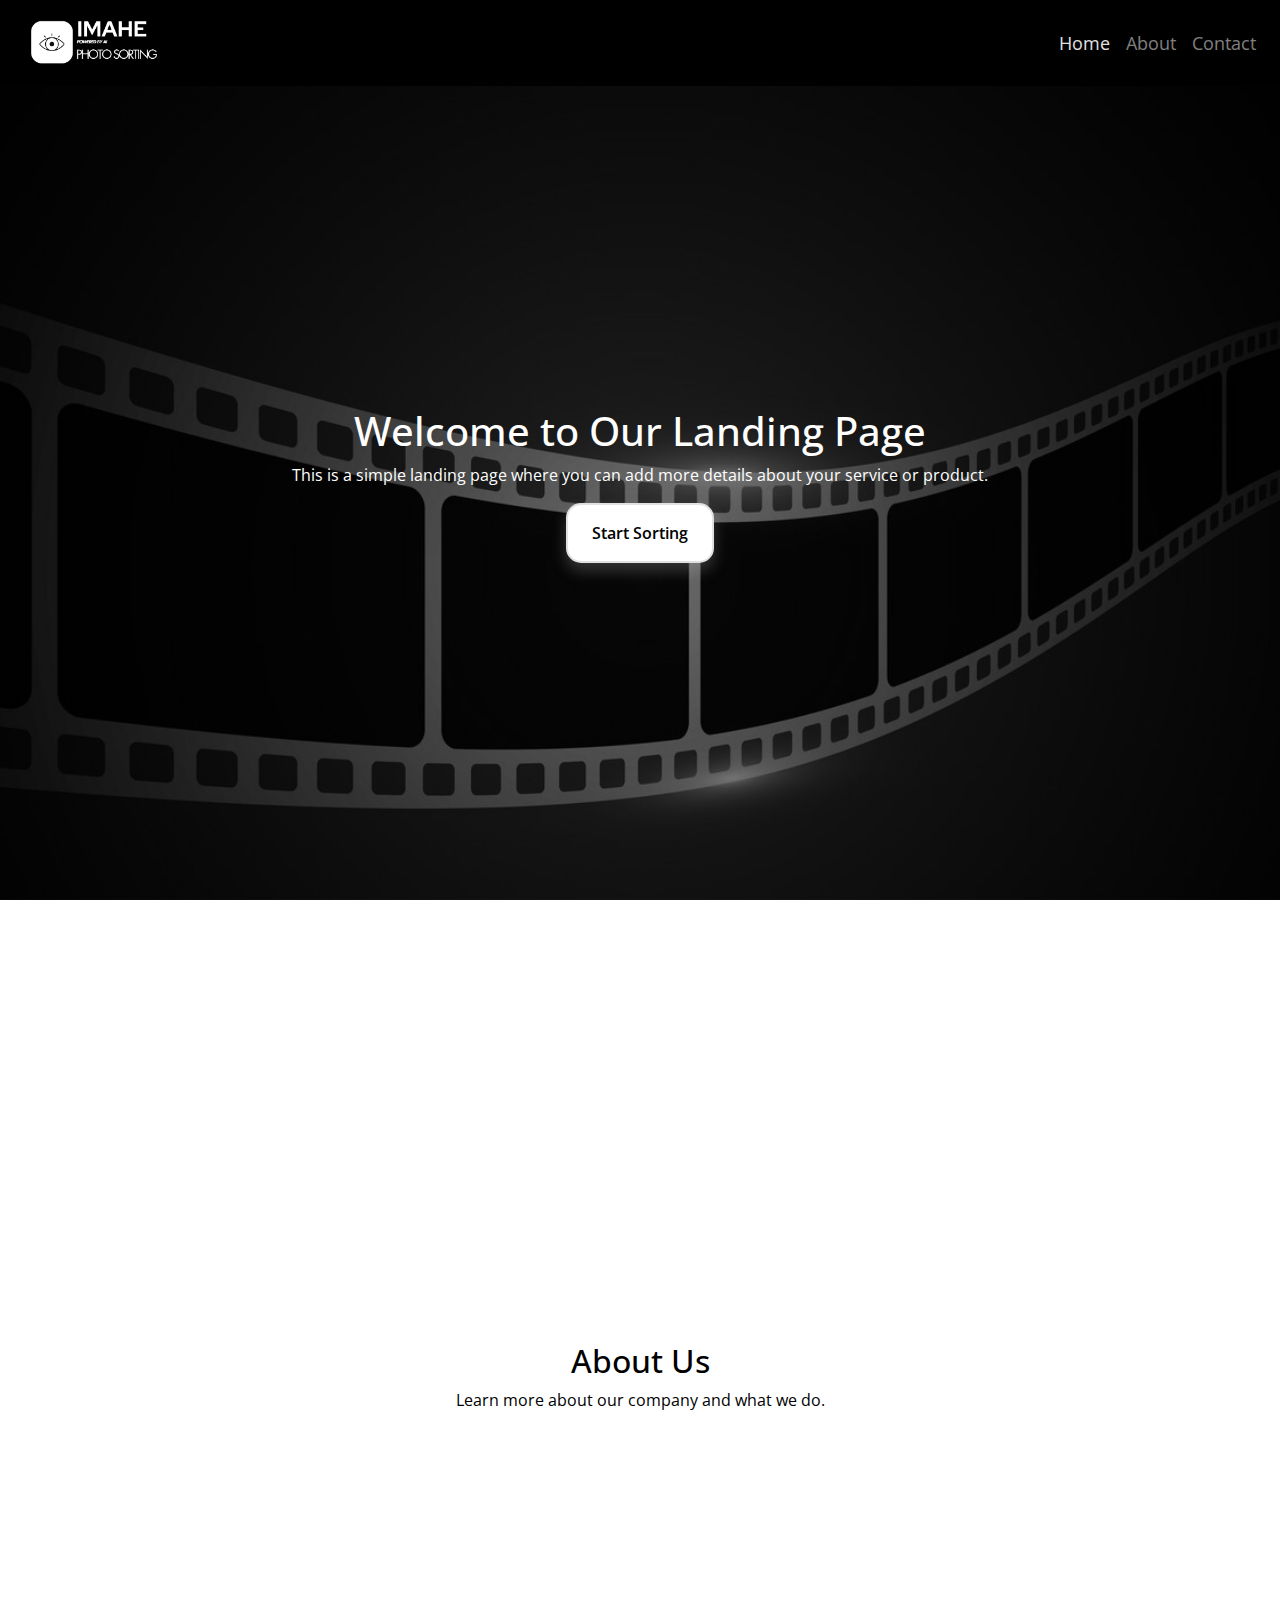
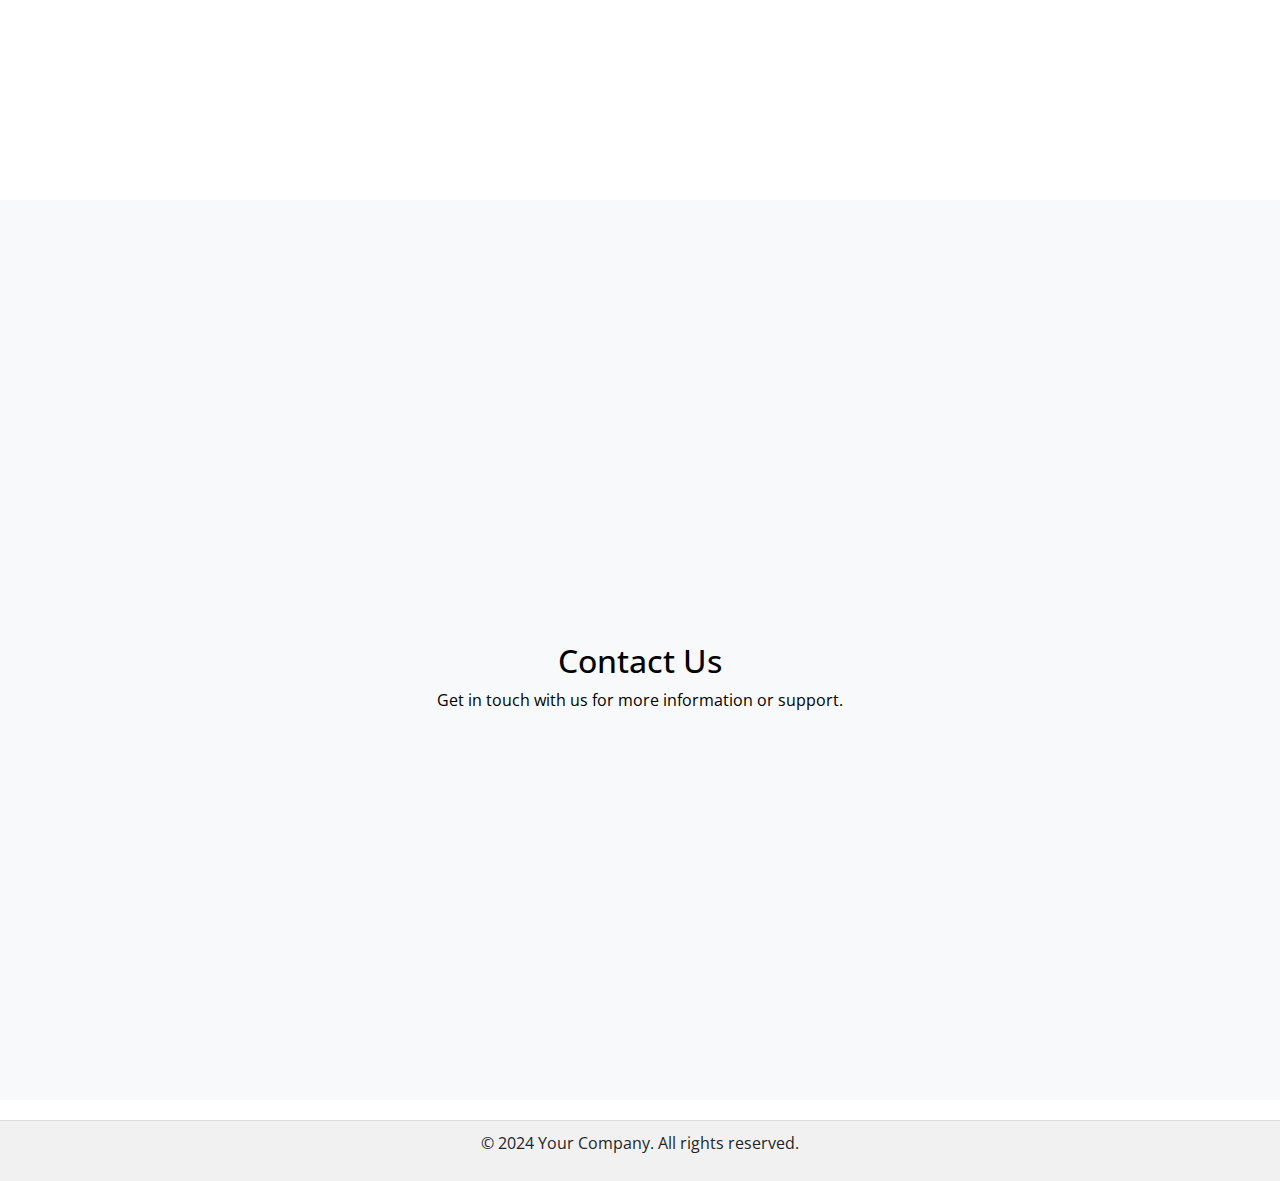
==== imahehe/index.html @ ba1017d3 "Add files via upload" ====
<!DOCTYPE html>
<html lang="en">
<head>
    <meta charset="UTF-8">
    <meta name="viewport" content="width=device-width, initial-scale=1.0">
    <title>IMAHE</title>
    <link rel="icon" href="img/icon.png" type="image/png" sizes="32x32">

    <!-- Bootstrap CSS -->
    <link href="https://stackpath.bootstrapcdn.com/bootstrap/4.5.2/css/bootstrap.min.css" rel="stylesheet">
    <link href="https://fonts.googleapis.com/css2?family=Open+Sans:wght@300;400;600&display=swap" rel="stylesheet">
    <script src="scripts/navbar.js"></script>
    <!-- Custom CSS -->
    <link href="styles.css" rel="stylesheet">
</head>
<body>

    <!-- Navbar -->
    <nav class="navbar navbar-expand-lg navbar-dark fixed-top">
        <a class="navbar-brand" href="#">
            <img src="img/IMAHE.png" alt="Logo"> <!-- Replace 'logo.png' with your logo -->
        </a>
        <button class="navbar-toggler" type="button" data-toggle="collapse" data-target="#navbarNav" aria-controls="navbarNav" aria-expanded="false" aria-label="Toggle navigation">
            <span class="navbar-toggler-icon"></span>
        </button>
        <div class="collapse navbar-collapse" id="navbarNav">
            <ul class="navbar-nav ml-auto">
                <li class="nav-item active">
                    <a class="nav-link" href="#home">Home</a>
                </li>
                <li class="nav-item">
                    <a class="nav-link" href="#about">About</a>
                </li>
                <li class="nav-item">
                    <a class="nav-link" href="#contact">Contact</a>
                </li>
            </ul>
        </div>
    </nav>

    <!-- Home Section -->
    <section id="home" class="section home-section">
        <div class="container text-center">
            <h1>Welcome to Our Landing Page</h1>
            <p>This is a simple landing page where you can add more details about your service or product.</p>
            <button href="#" class="button-27">Start Sorting</button> <!-- Changed to an anchor tag for the button -->
        </div>
    </section>

    <!-- About Section -->
    <section id="about" class="section about-section">
        <div class="container text-center">
            <h2>About Us</h2>
            <p>Learn more about our company and what we do.</p>
        </div>
    </section>

    <!-- Contact Section -->
    <section id="contact" class="section contact-section">
        <div class="container text-center">
            <h2>Contact Us</h2>
            <p>Get in touch with us for more information or support.</p>
        </div>
    </section>

    <!-- Footer -->
    <footer class="footer text-center">
        <p>&copy; 2024 Your Company. All rights reserved.</p>
    </footer>

    <!-- Bootstrap JS and dependencies -->
    <script src="https://code.jquery.com/jquery-3.5.1.slim.min.js"></script>
    <script src="https://cdn.jsdelivr.net/npm/@popperjs/core@2.9.3/dist/umd/popper.min.js"></script>
    <script src="https://stackpath.bootstrapcdn.com/bootstrap/4.5.2/js/bootstrap.min.js"></script>
</body>
</html>
---- imahehe/styles.css ----
/* General Styles */
body {
    font-family: 'Open Sans', sans-serif; /* Updated font */
    margin: 0;
    padding: 0;
    background-image: url('img/background.png'); /* Path to your background image */
    background-size: cover; /* Ensures the image covers the entire page */
    background-position: center; /* Centers the image */
    background-repeat: no-repeat; /* Prevents the image from repeating */
    background-attachment: fixed; /* Keeps the background image fixed during scrolling */
    scroll-behavior: smooth; /* Smooth scrolling for navigation */
    
    /* Hide scrollbars but keep scrolling functionality */
    overflow: auto; /* Allow scrolling */
}

/* WebKit Browsers (Chrome, Safari) */
::-webkit-scrollbar {
    width: 0px; /* Hide scrollbar */
    background: transparent; /* Ensure scrollbar track is invisible */
}

/* Firefox */
body {
    scrollbar-width: none; /* Hide scrollbar */
}

/* IE/Edge */
body {
    overflow: -ms-autohiding-scrollbar; /* Autohiding scrollbar in IE/Edge */
}

/* Navbar Styles */
.navbar {
    background-color: #000000; /* Black background for the navbar */
    z-index: 1030; /* Ensures the navbar is above other content */
}

.navbar-brand img {
    height: 60px;
}

.navbar-nav .nav-link {
    color: #ffffff; /* White font color for the navigation links */
    font-size: 18px; /* Adjusted font size for better readability */
    font-weight: 400; /* Regular weight for a clean look */
}
/* Navbar link active state */
.navbar-nav .nav-item.active .nav-link {
    color: #e0e0e0; /* Color for the active link */
}


.navbar-nav .nav-link:hover {
    color: #e0e0e0; /* Slightly lighter white color on hover */
}

.navbar-nav {
    margin-left: auto; /* Align navigation links to the right */
}

/* Section Styles */
.section {
    height: 100vh; /* Full viewport height */
    display: flex;
    align-items: center; /* Center content vertically */
    justify-content: center; /* Center content horizontally */
    padding-top: 70px; /* Adjust for fixed navbar height */
}

.home-section {
    background-color: rgba(0, 0, 0, 0.5); /* Semi-transparent background to make text stand out */
    color: #ffffff; /* White text color for contrast */
}

.about-section {
    background-color: #ffffff;
    color: #000000; /* Black text color for readability */
}

.contact-section {
    background-color: #f8f9fa;
    color: #000000; /* Black text color for readability */
}

/* Button Styles */
.button-27 {
    appearance: none;
    background-color: #ffffff;
    border: 2px solid #e2e0e0;
    border-radius: 15px;
    color: #000000;
    cursor: pointer;
    display: inline-block;
    font-family: 'Open Sans', sans-serif; /* Updated font */
    font-size: 16px;
    font-weight: 600;
    line-height: normal;
    margin: 0;
    min-height: 60px;
    padding: 16px 24px;
    text-align: center;
    text-decoration: none;
    transition: all 300ms cubic-bezier(.23, 1, 0.32, 1);
    user-select: none;
    width: auto;
    box-shadow: rgba(194, 194, 194, 0.25) 0 8px 15px;
}

.button-27:hover {
    box-shadow: rgba(167, 165, 165, 0.35) 0 12px 20px;
    transform: translateY(-2px);
}

.button-27:active {
    box-shadow: none;
    transform: translateY(0);
}

/* Footer Styles */
.footer {
    background-color: #f1f1f1;
    padding: 10px;
    margin-top: 20px;
    border-top: 1px solid #ddd; /* Optional border for separation */
}

/* Custom Toggler Icon */
.navbar-toggler-icon {
    background-image: url('data:image/svg+xml;charset=utf8,%3Csvg xmlns="http://www.w3.org/2000/svg" viewBox="0 0 24 24"%3E%3Cpath stroke="%23ffffff" stroke-width="2" d="M4 6h16M4 12h16m-7 6h7"/%3E%3C/svg%3E'); /* White lines */
    background-color: #6c757d; /* Gray background color for the toggler */
}
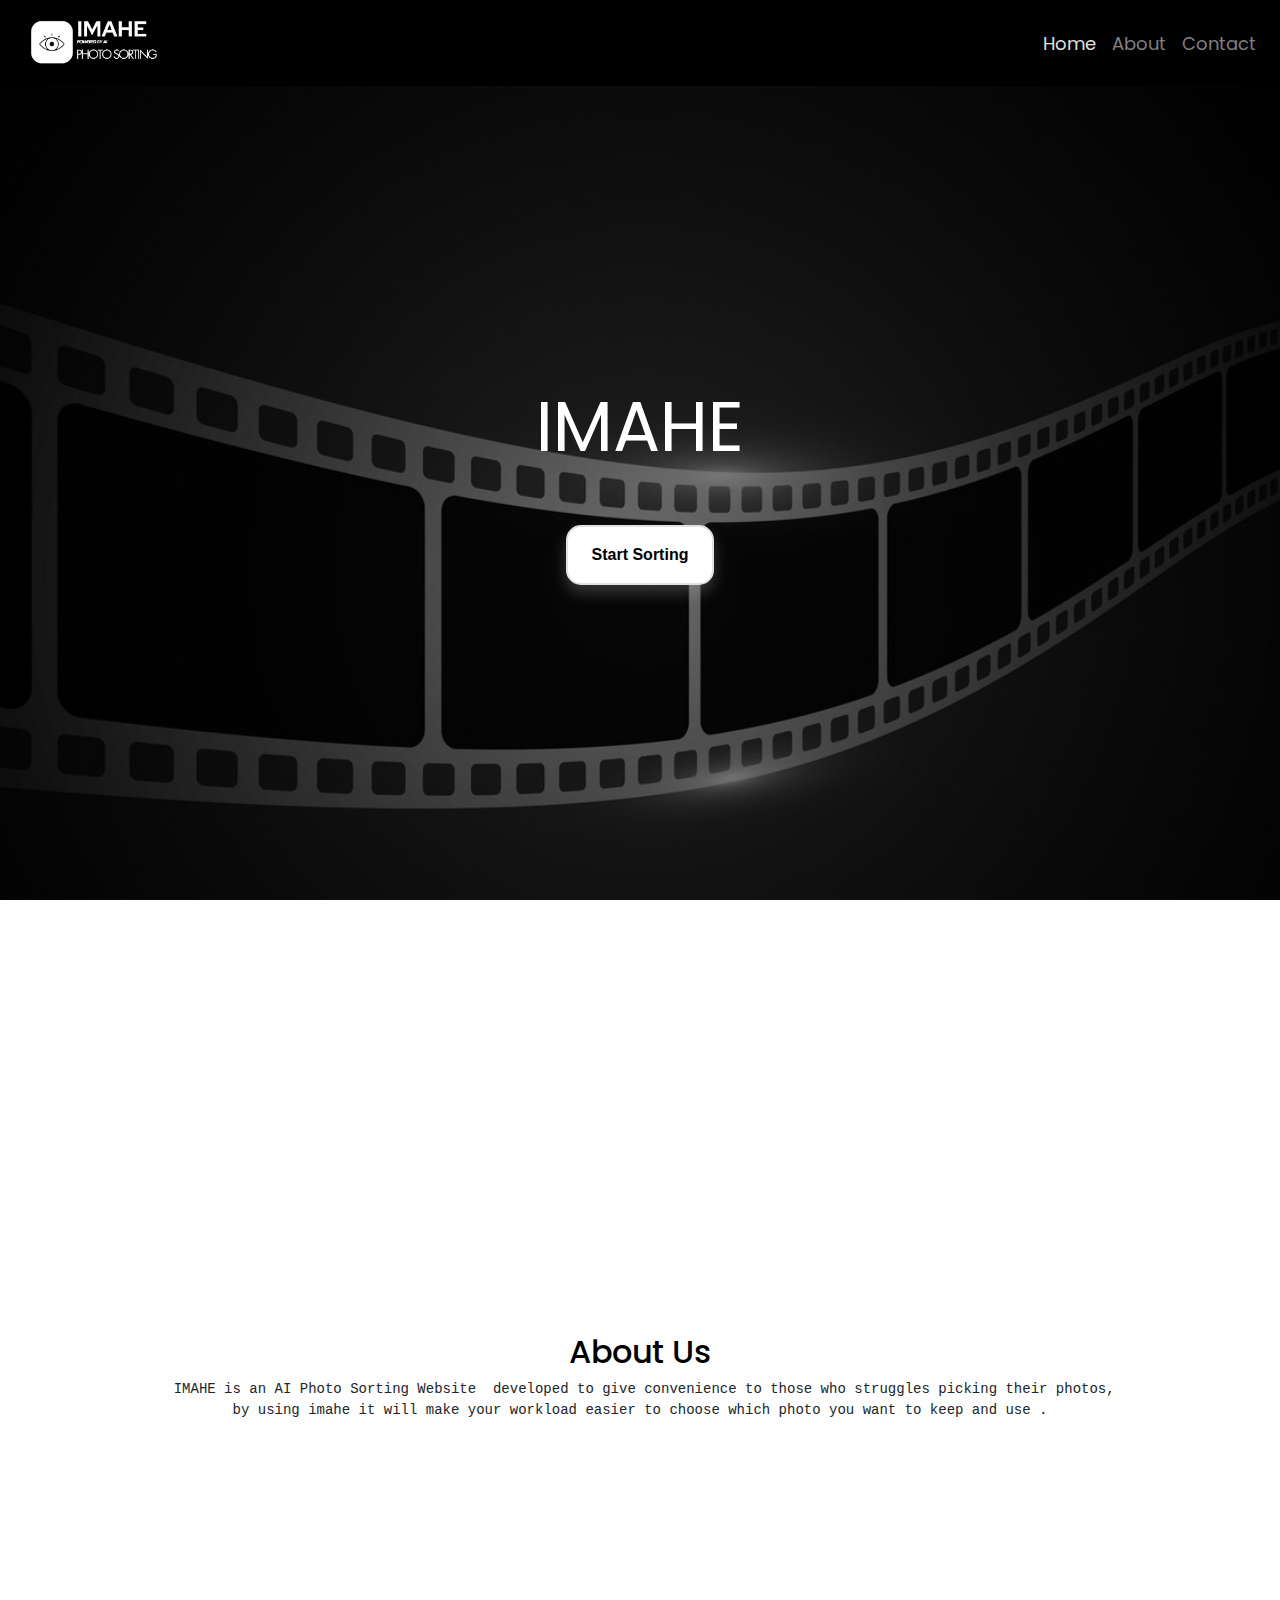
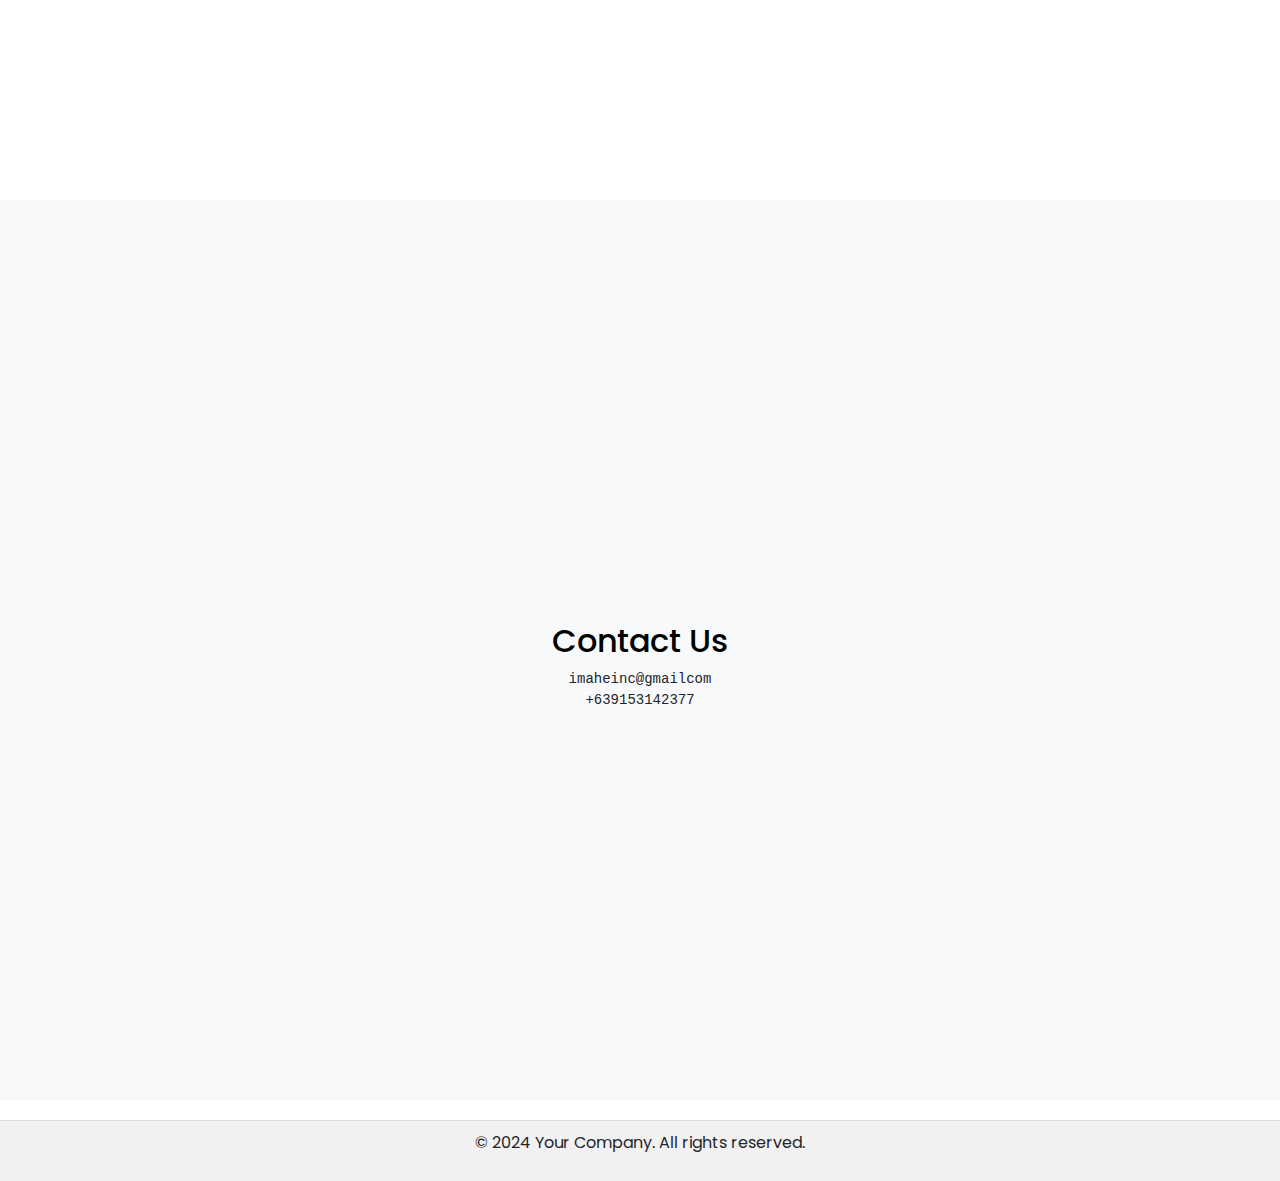
==== commit 2e4a8fc8: "Add files via upload" ====
--- a/imahehe/index.html
+++ b/imahehe/index.html
@@ -5,10 +5,12 @@
     <meta name="viewport" content="width=device-width, initial-scale=1.0">
     <title>IMAHE</title>
     <link rel="icon" href="img/icon.png" type="image/png" sizes="32x32">
+    <script src="scripts/functions.js"></script>
 
     <!-- Bootstrap CSS -->
     <link href="https://stackpath.bootstrapcdn.com/bootstrap/4.5.2/css/bootstrap.min.css" rel="stylesheet">
-    <link href="https://fonts.googleapis.com/css2?family=Open+Sans:wght@300;400;600&display=swap" rel="stylesheet">
+    <link href="https://fonts.googleapis.com/css2?family=Poppins:wght@400;600&display=swap" rel="stylesheet">
+
     <script src="scripts/navbar.js"></script>
     <!-- Custom CSS -->
     <link href="styles.css" rel="stylesheet">
@@ -41,9 +43,11 @@
     <!-- Home Section -->
     <section id="home" class="section home-section">
         <div class="container text-center">
-            <h1>Welcome to Our Landing Page</h1>
-            <p>This is a simple landing page where you can add more details about your service or product.</p>
-            <button href="#" class="button-27">Start Sorting</button> <!-- Changed to an anchor tag for the button -->
+            <h1>IMAHE</h1>
+            <br> <br>
+            <a>
+            <button onclick="navigateTo('pages/sort.html')" class="button-27">Start Sorting</button>
+            </a> <!-- Changed to an anchor tag for the button -->
         </div>
     </section>
 
@@ -51,7 +55,8 @@
     <section id="about" class="section about-section">
         <div class="container text-center">
             <h2>About Us</h2>
-            <p>Learn more about our company and what we do.</p>
+            <pre> IMAHE is an AI Photo Sorting Website  developed to give convenience to those who struggles picking their photos,
+by using imahe it will make your workload easier to choose which photo you want to keep and use .</pre>
         </div>
     </section>
 
@@ -59,7 +64,9 @@
     <section id="contact" class="section contact-section">
         <div class="container text-center">
             <h2>Contact Us</h2>
-            <p>Get in touch with us for more information or support.</p>
+            <pre>imaheinc@gmailcom
+                +639153142377                
+            </pre>
         </div>
     </section>
 
--- a/imahehe/styles.css
+++ b/imahehe/styles.css
@@ -1,6 +1,6 @@
 /* General Styles */
 body {
-    font-family: 'Open Sans', sans-serif; /* Updated font */
+    font-family: 'Poppins', sans-serif; /* Updated font */
     margin: 0;
     padding: 0;
     background-image: url('img/background.png'); /* Path to your background image */
@@ -12,6 +12,10 @@
     
     /* Hide scrollbars but keep scrolling functionality */
     overflow: auto; /* Allow scrolling */
+}
+h1 {
+    font-size: 70px;
+    font-weight: 400;
 }
 
 /* WebKit Browsers (Chrome, Safari) */
@@ -130,3 +134,5 @@
     background-image: url('data:image/svg+xml;charset=utf8,%3Csvg xmlns="http://www.w3.org/2000/svg" viewBox="0 0 24 24"%3E%3Cpath stroke="%23ffffff" stroke-width="2" d="M4 6h16M4 12h16m-7 6h7"/%3E%3C/svg%3E'); /* White lines */
     background-color: #6c757d; /* Gray background color for the toggler */
 }
+
+
